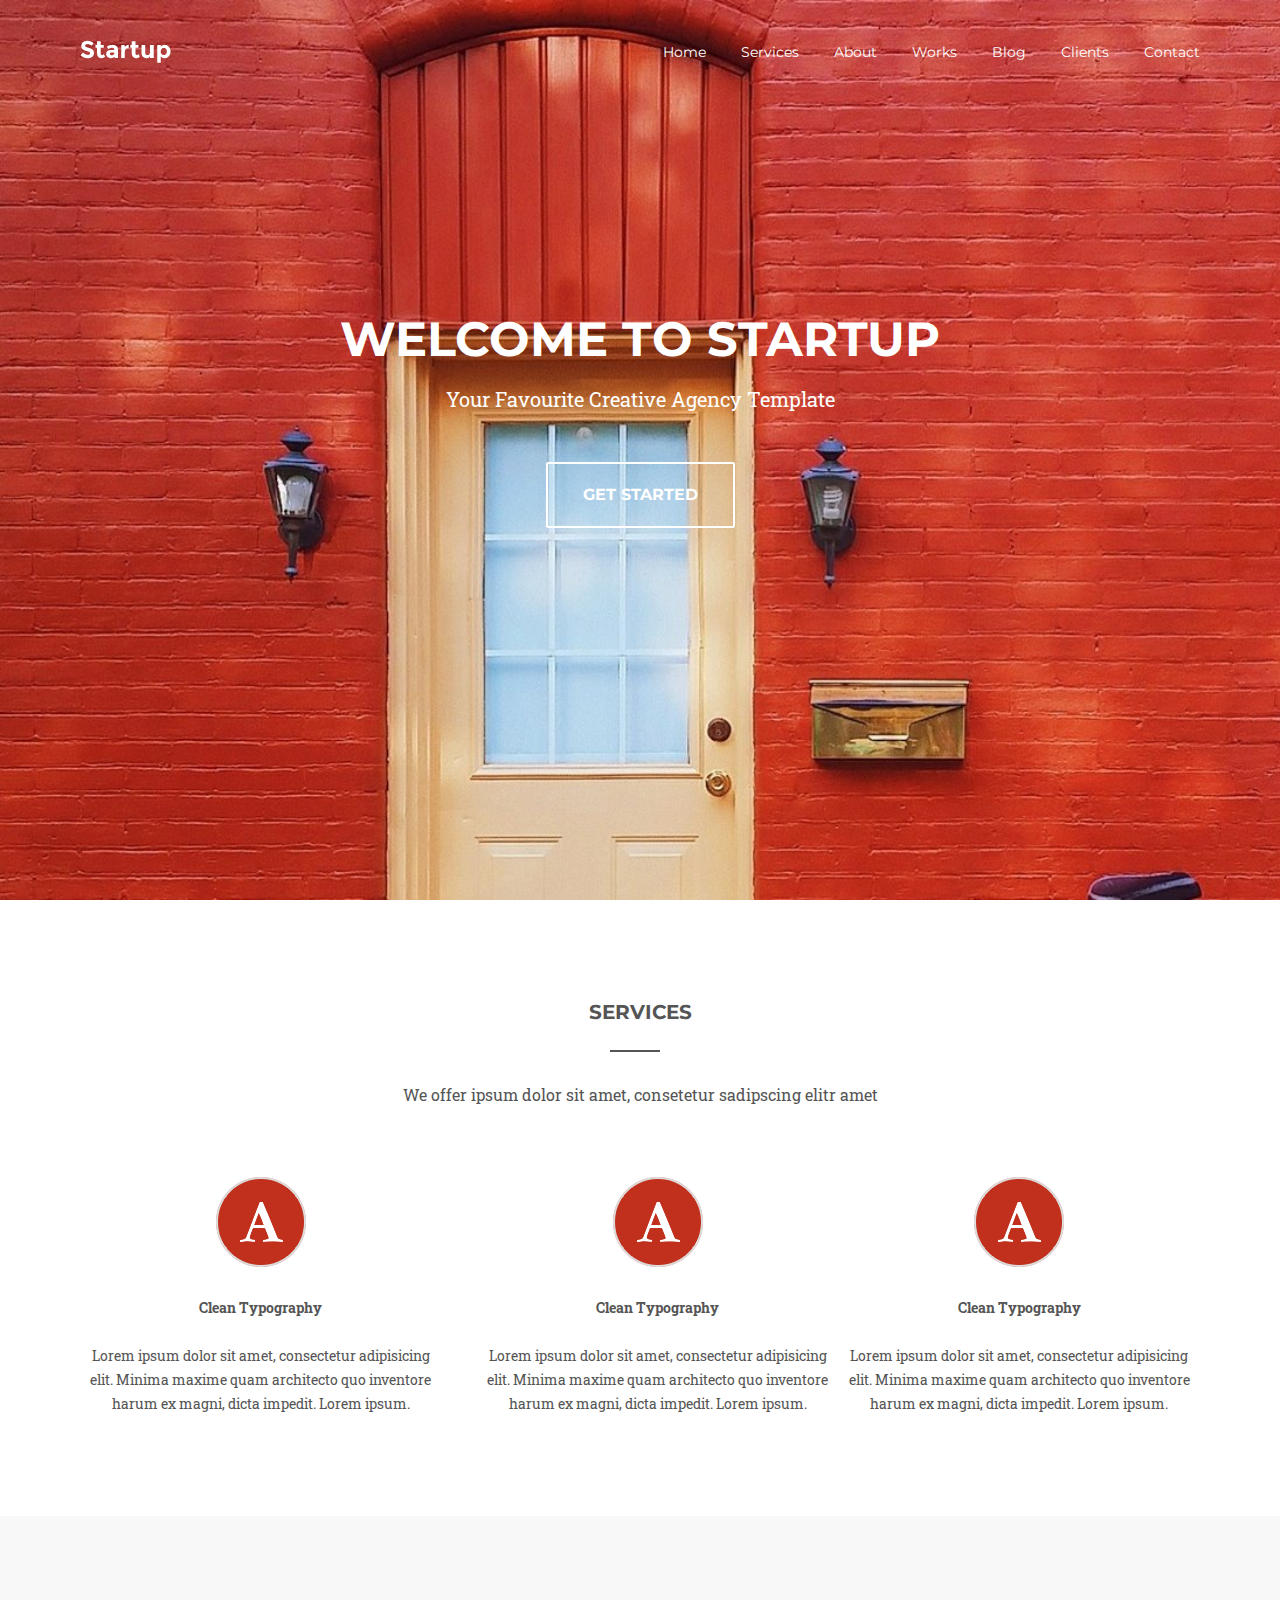
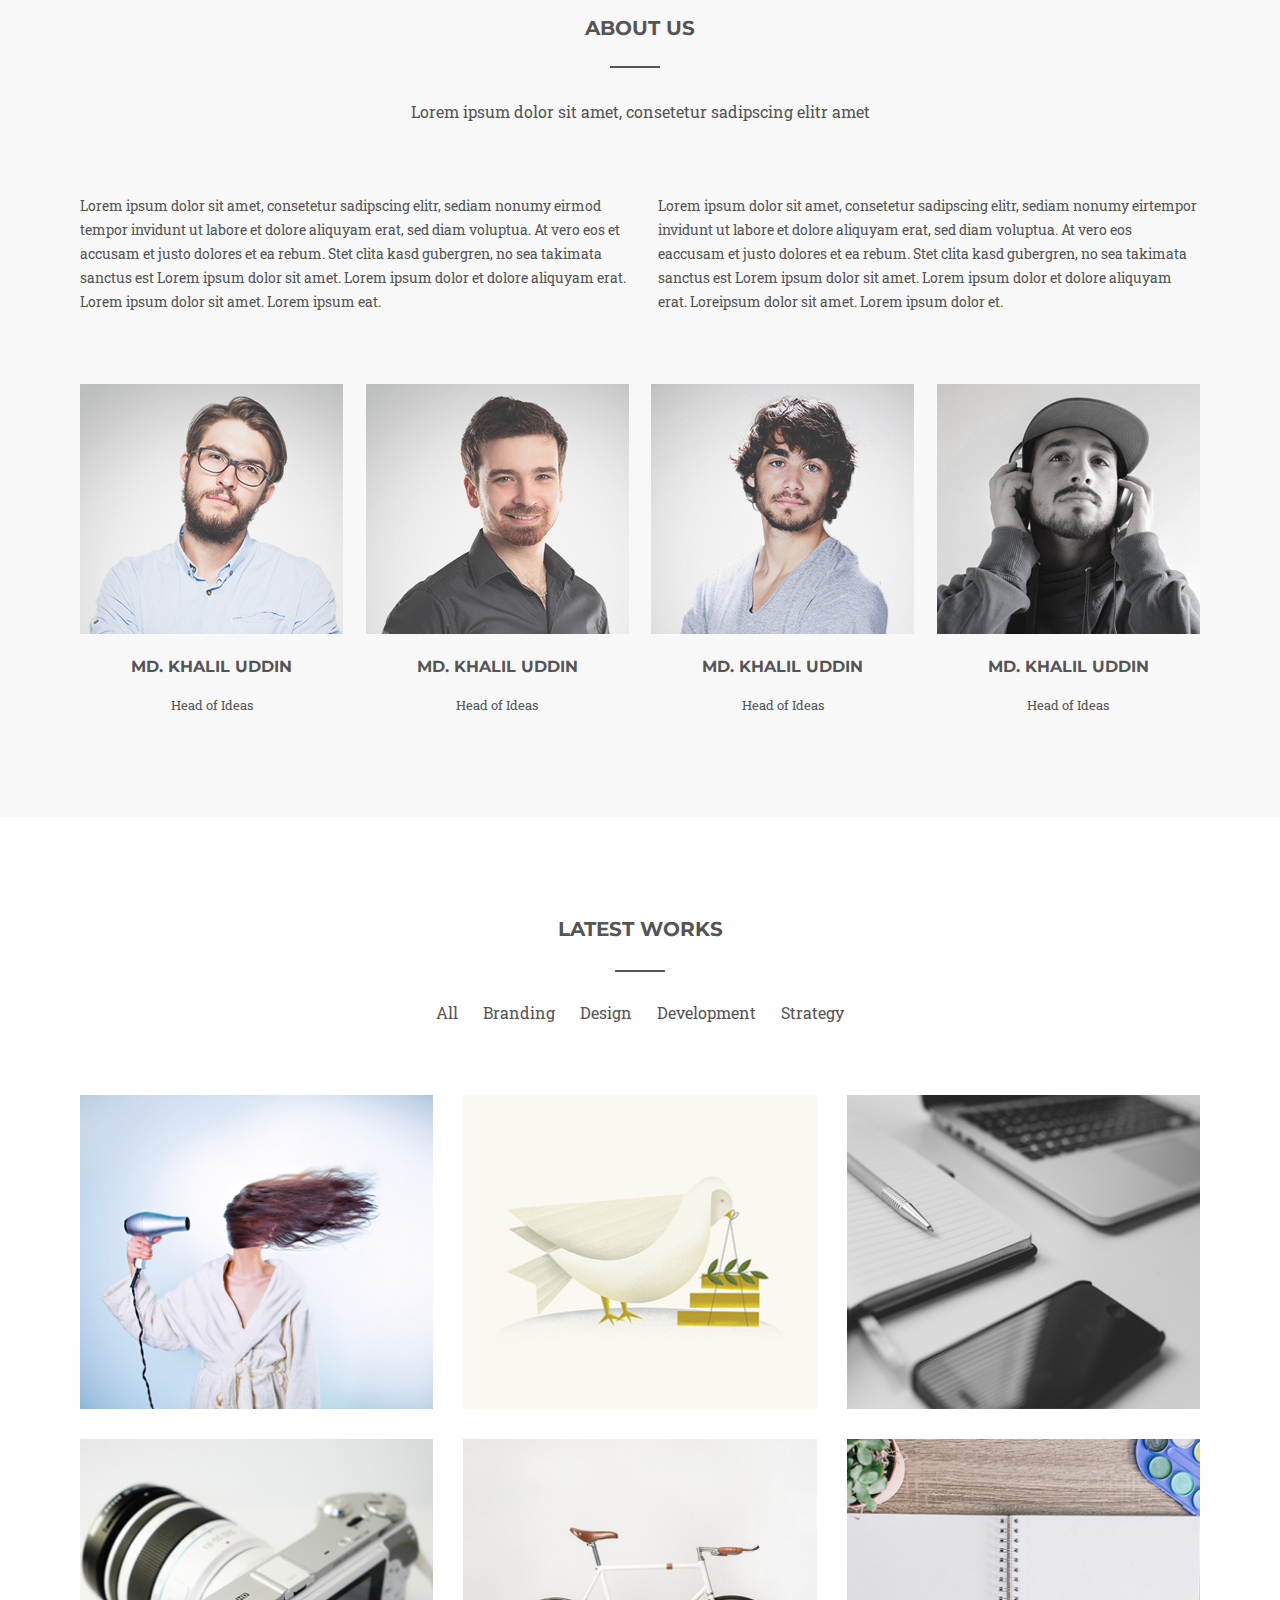
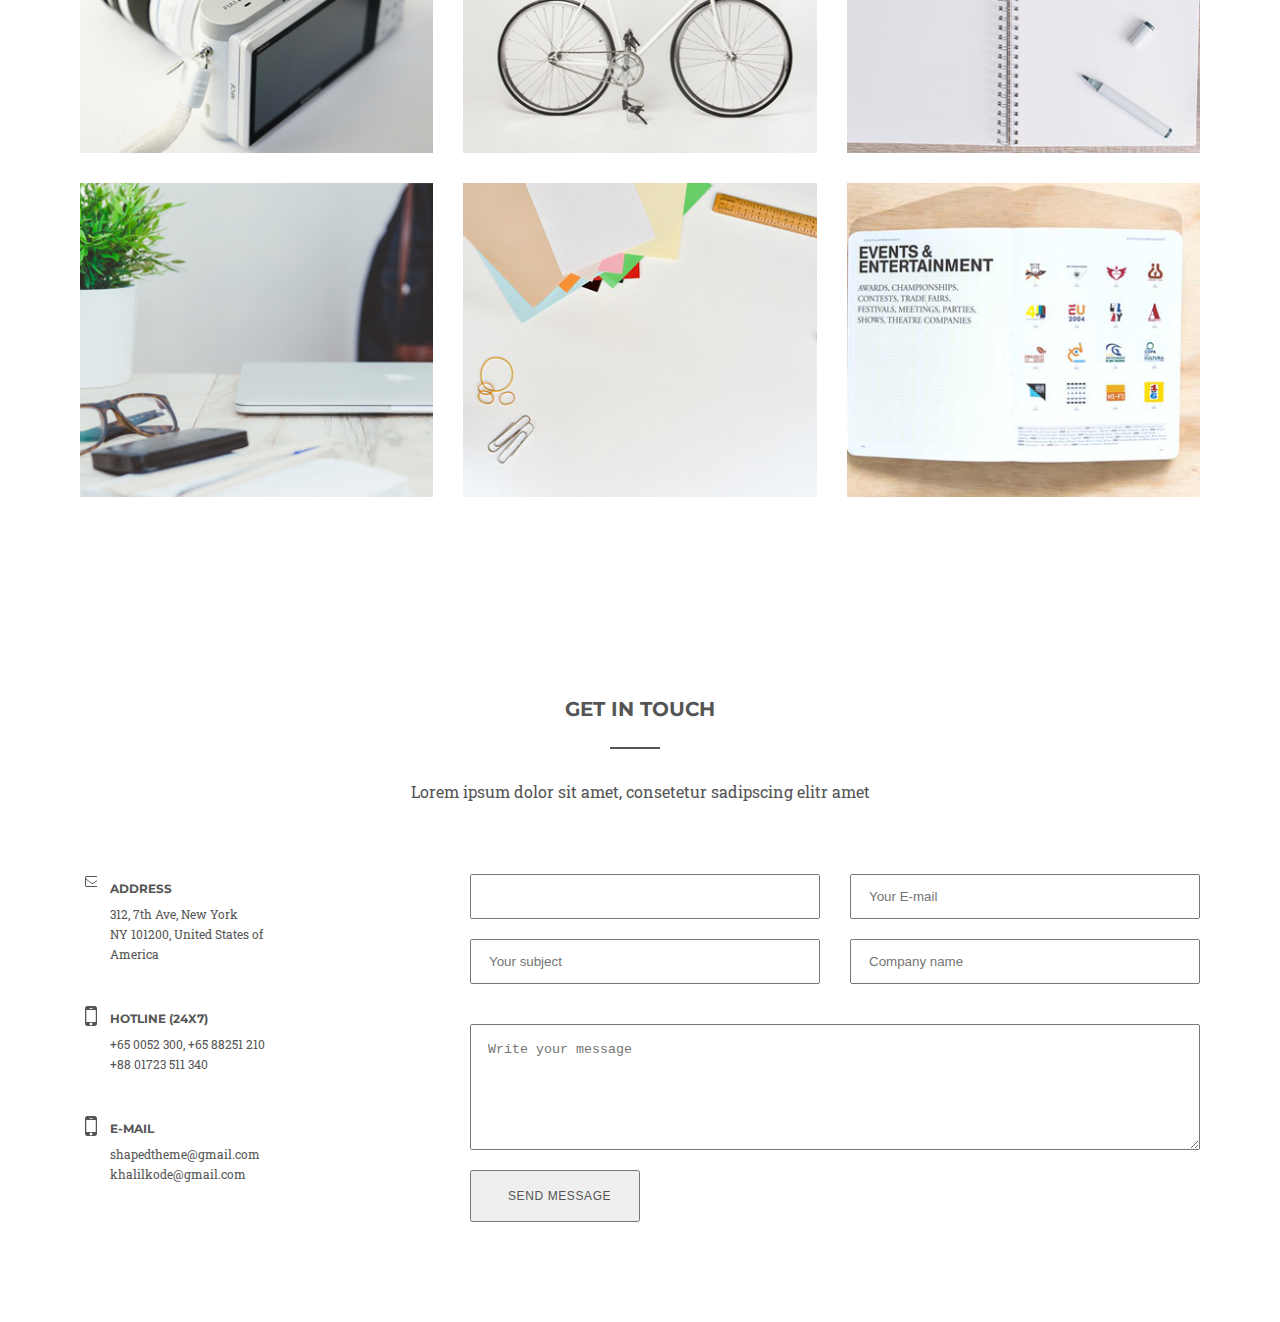
==== Lessons/Progect/index.html @ 2b3d3e4a "Less" ====
<!DOCTYPE html>
<html lang="en">

<head>
    <meta charset="UTF-8">
    <meta http-equiv="X-UA-Compatible" content="IE=edge">
    <meta name="viewport" content="width=device-width, initial-scale=1.0">
    <title>project</title>
    <link href="https://fonts.googleapis.com/css2?family=Roboto+Slab&display=swap" rel="stylesheet">
    <link href="https://fonts.googleapis.com/css2?family=Montserrat&display=swap" rel="stylesheet">
    <link rel="stylesheet" href="css/style.css">
</head>

<body>
    <header>
        <div class="container">
            <div class="header__inner">
                <div class="header__top">
                    <a class="logo" href="#">
                        <img class="logo__img" src="img/logo.png" alt="logo">
                    </a>
                    <nav class="menu">
                        <ul class="menu__list">
                            <li class="menu__list-item">
                                <a class="menu__list-link" href="#">Home</a>
                            </li>
                            <li class="menu__list-item">
                                <a class="menu__list-link" href="#">Services</a>
                            </li>
                            <li class="menu__list-item">
                                <a class="menu__list-link" href="#">About</a>
                            </li>
                            <li class="menu__list-item">
                                <a class="menu__list-link" href="#">Works</a>
                            </li>
                            <li class="menu__list-item">
                                <a class="menu__list-link" href="#">Blog</a>
                            </li>
                            <li class="menu__list-item">
                                <a class="menu__list-link" href="#">Clients</a>
                            </li>
                            <li class="menu__list-item">
                                <a class="menu__list-link" href="#">Contact</a>
                            </li>
                        </ul>
                    </nav>
                </div>
                <h1 class="header__title">Welcome to STARTUP</h1>
                <p class="header__text">Your Favourite Creative Agency Template</p>
                <a class="header__btn" href="#">Get Started</a>
            </div>
        </div>
    </header>

    <!-- section services -->
    <section class="services">
        <div class="container">
            <h2 class="services__title">Services</h2>
            <p class="services__text">We offer ipsum dolor sit amet, consetetur sadipscing elitr amet</p>
            <div class="services__items">
                <div class="services__item">
                    <img class="services__item-img" src="img/icon1.png" alt="icon1">
                    <h4 class="services__item-subtitle">Clean Typography</h4>
                    <p class="services__item-text">
                        Lorem ipsum dolor sit amet, consectetur adipisicing elit. Minima
                        maxime quam architecto quo inventore harum ex magni, dicta impedit. Lorem ipsum.
                    </p>
                </div>
                <div class="services__items">
                    <div class="services__item">
                        <img class="services__item-img" src="img/icon1.png" alt="icon1">
                        <h4 class="services__item-subtitle">Clean Typography</h4>
                        <p class="services__item-text">
                            Lorem ipsum dolor sit amet, consectetur adipisicing elit. Minima
                            maxime quam architecto quo inventore harum ex magni, dicta impedit. Lorem ipsum.
                        </p>
                    </div>
                </div>
                <div class="services__items">
                    <div class="services__item">
                        <img class="services__item-img" src="img/icon1.png" alt="icon1">
                        <h4 class="services__item-subtitle">Clean Typography</h4>
                        <p class="services__item-text">
                            Lorem ipsum dolor sit amet, consectetur adipisicing elit. Minima
                            maxime quam architecto quo inventore harum ex magni, dicta impedit. Lorem ipsum.
                        </p>
                    </div>
                </div>
            </div>
        </div>
    </section>

    <section class="about">
        <div class="container">
            <h2 class="about__title">About us</h2>
            <p class="about__text">Lorem ipsum dolor sit amet, consetetur sadipscing elitr amet</p>
            <div class="about-description">
                <p class="about-description__text">
                    Lorem ipsum dolor sit amet, consetetur sadipscing elitr, sediam nonumy eirmod tempor invidunt ut
                    labore et dolore aliquyam erat, sed diam voluptua. At vero eos et accusam et justo dolores et ea
                    rebum. Stet clita kasd gubergren, no sea takimata sanctus est Lorem ipsum dolor sit amet. Lorem
                    ipsum dolor et dolore aliquyam erat. Lorem ipsum dolor sit amet. Lorem ipsum eat.
                </p>
                <p class="about-description__text">
                    Lorem ipsum dolor sit amet, consetetur sadipscing elitr, sediam nonumy eirtempor invidunt ut labore
                    et dolore aliquyam erat, sed diam voluptua. At vero eos eaccusam et justo dolores et ea rebum. Stet
                    clita kasd gubergren, no sea takimata sanctus est Lorem ipsum dolor sit amet. Lorem ipsum dolor et
                    dolore aliquyam erat. Loreipsum dolor sit amet. Lorem ipsum dolor et.
                </p>
            </div>
            <div class="about-team__members">
                <div class="team-member">
                    <img src="img/md.khalil-uddin.jpg" alt="khalil-uddin">
                    <div class="member-social">
                        <a href="https://www.facebook.com/"><img src="img/facebook.svg" alt="facebook"></a>
                        <a href="https://twitter.com/?lang=ru"><img src="img/twitter.svg" alt="twitter"></a>
                        <a href="https://www.google.com/"><img src="img/google-plus.svg" alt="google-plus"></a>
                        <a href="https://www.linkedin.com/feed"><img src="img/linkedin.svg" alt="linkedin"></a>
                    </div>
                    <h3 class="member__title">Md. Khalil Uddin</h3>
                    <p class="member__text">Head of Ideas</p>
                </div>
                <div class="team-member">
                    <img src="img/rubel-miah.jpg" alt="rubel-miah">
                    <div class="member-social">
                        <a href="https://www.facebook.com/"><img src="img/facebook.svg" alt="facebook"></a>
                        <a href="https://twitter.com/?lang=ru"><img src="img/twitter.svg" alt="twitter"></a>
                        <a href="https://www.google.com/"><img src="img/google-plus.svg" alt="google-plus"></a>
                        <a href="https://www.linkedin.com/feed"><img src="img/linkedin.svg" alt="linkedin"></a>
                    </div>
                    <h3 class="member__title">Md. Khalil Uddin</h3>
                    <p class="member__text">Head of Ideas</p>
                </div>
                <div class="team-member">
                    <img src="img/shamim-mia.jpg" alt="shamim-mia">
                    <div class="member-social">
                        <a href="https://www.facebook.com/"><img src="img/facebook.svg" alt="facebook"></a>
                        <a href="https://twitter.com/?lang=ru"><img src="img/twitter.svg" alt="twitter"></a>
                        <a href="https://www.google.com/"><img src="img/google-plus.svg" alt="google-plus"></a>
                        <a href="https://www.linkedin.com/feed"><img src="img/linkedin.svg" alt="linkedin"></a>
                    </div>
                    <h3 class="member__title">Md. Khalil Uddin</h3>
                    <p class="member__text">Head of Ideas</p>
                </div>
                <div class="team-member">
                    <img src="img/john-doe.jpg" alt="john-doe">
                    <div class="member-social">
                        <a href="https://www.facebook.com/"><img src="img/facebook.svg" alt="facebook"></a>
                        <a href="https://twitter.com/?lang=ru"><img src="img/twitter.svg" alt="twitter"></a>
                        <a href="https://www.google.com/"><img src="img/google-plus.svg" alt="google-plus"></a>
                        <a href="https://www.linkedin.com/feed"><img src="img/linkedin.svg" alt="linkedin"></a>
                    </div>
                    <h3 class="member__title">Md. Khalil Uddin</h3>
                    <p class="member__text">Head of Ideas</p>
                </div>
            </div>
        </div>
    </section>

    <section class="latest-works">
        <div class="container">
            <h2 class="latest-works__title"> Latest works</h2>
            <ul class="latest-works__list">
                <li class="latest-works__list-item">
                    <a class="latest-works__list-link" href="#">All</a>
                </li>
                <li class="latest-works__list-item">
                    <a class="latest-works__list-link" href="#">Branding</a>
                </li>
                <li class="latest-works__list-item">
                    <a class="latest-works__list-link" href="#">Design</a>
                </li>
                <li class="latest-works__list-item">
                    <a class="latest-works__list-link" href="#">Development</a>
                </li>
                <li class="latest-works__list-item">
                    <a class="latest-works__list-link" href="#">Strategy</a>
                </li>
            </ul>
            <div class="latest-works__inner">
                <div class="works">
                    <img class="works__img" src="img/rectangle_1.png" alt="rectangle_1">
                    <div class="works__back">
                        <h2 class="works__back-title">Hair dresser</h2>
                        <p class="works__back-text">Branding</p>
                        <a class="works__back-link" href="#">VIEW
                            <img src="img/icon-right.png" alt="icon-right">
                        </a>
                    </div>
                </div>
                <div class="works">
                    <img class="works__img" src="img/rectangle_2.png" alt="ectangle_2">
                    <div class="works__back">
                        <h2 class="works__back-title">Bird</h2>
                        <p class="works__back-text">Branding</p>
                        <a class="works__back-link" href="#">VIEW
                            <img src="img/icon-right.png" alt="icon-right">
                        </a>
                    </div>
                </div>
                <div class="works">
                    <img class="works__img" src="img/rectangle_3.png" alt="work">
                    <div class="works__back">
                        <h2 class="works__back-title">Work</h2>
                        <p class="works__back-text">Branding</p>
                        <a class="works__back-link" href="#">VIEW
                            <img src="img/icon-right.png" alt="icon-right">
                        </a>
                    </div>
                </div>
                <div class="works">
                    <img class="works__img" src="img/rectangle_4.png" alt="rectangle_4">
                    <div class="works__back">
                        <h2 class="works__back-title">Photo</h2>
                        <p class="works__back-text">Branding</p>
                        <a class="works__back-link" href="#">VIEW
                            <img src="img/icon-right.png" alt="icon-right">
                        </a>
                    </div>
                </div>
                <div class="works">
                    <img class="works__img" src="img/rectangle_5.png" alt="rectangle_5">
                    <div class="works__back">
                        <h2 class="works__back-title">Bycicle</h2>
                        <p class="works__back-text">Branding</p>
                        <a class="works__back-link" href="#">VIEW
                            <img src="img/icon-right.png" alt="icon-right">
                        </a>
                    </div>
                </div>
                <div class="works">
                    <img class="works__img" src="img/rectangle_6.png" alt="rectangle_6">
                    <div class="works__back">
                        <h2 class="works__back-title">Note</h2>
                        <p class="works__back-text">Branding</p>
                        <a class="works__back-link" href="#">VIEW
                            <img src="img/icon-right.png" alt="icon-right">
                        </a>
                    </div>
                </div>
                <div class="works">
                    <img class="works__img" src="img/rectangle_7.png" alt="rectangle_7">
                    <div class="works__back">
                        <h2 class="works__back-title">Glasses</h2>
                        <p class="works__back-text">Branding</p>
                        <a class="works__back-link" href="#">VIEW
                            <img src="img/icon-right.png" alt="icon-right">
                        </a>
                    </div>
                </div>
                <div class="works">
                    <img class="works__img" src="img/rectangle_8.png" alt="rectangle_8">
                    <div class="works__back">
                        <h2 class="works__back-title">Table</h2>
                        <p class="works__back-text">Branding</p>
                        <a class="works__back-link" href="#">VIEW
                            <img src="img/icon-right.png" alt="icon-right">
                        </a>
                    </div>
                </div>
                <div class="works">
                    <img class="works__img" src="img/rectangle_9.png" alt="rectangle_9">
                    <div class="works__back">
                        <h2 class="works__back-title">Book</h2>
                        <p class="works__back-text">Branding</p>
                        <a class="works__back-link" href="#">VIEW
                            <img src="img/icon-right.png" alt="icon-right">
                        </a>
                    </div>
                </div>
            </div>
        </div>
    </section>

    <section class="contact">
        <div class="container">
            <h2 class="contact__title">Get in touch</h2>
            <p class="contact__text">Lorem ipsum dolor sit amet, consetetur sadipscing elitr amet</p>
            <div class="contact__boxs">
                <div class="contact__box">
                    <div class="contact__info">
                        <h5 class="contact__info-title">Address</h5>
                        <p class="contact__info-text">312, 7th Ave, New York
                        </p>
                        <p class="contact__info-text">
                            NY 101200, United States of America
                        </p>
                    </div>
                    <div class="contact__order">
                        <h5 class="contact__order-title">Hotline (24x7)</h5>
                        <a class="contact__info-phone" href="tel:+65 0052 300, +65 88251 210">
                            +65 0052 300, +65 88251 210
                        </a>
                        <a class="contact__info-phone" href="+88 01723 511 340">
                            +88 01723 511 340
                        </a>
                    </div>
                    <div class="contact__email">
                        <h5 class="contact__email-title">E-mail</h5>
                        <a class="contact__email-mail" href="mailto:shapedtheme@gmail.com">
                            shapedtheme@gmail.com
                        </a>
                        <a class="contact__email-mail" href="mailto:khalilkode@gmail.com">
                            khalilkode@gmail.com
                        </a>
                    </div>
                </div>
                <div class="contact__form-wrap">
                    <form class="contact__form" method="POST">
                        <label for="test"></label>
                        <input id="test" class="contact__input" type="text" />
                        <input class="contact__input-email" type="email" placeholder="Your E-mail" />
                        <input class="contact__input-subject" type="text" placeholder="Your subject" />
                        <input class="contact__input-name" type="text" placeholder="Company name" />
                        <textarea class="contact__input-area" placeholder="Write your message"></textarea>
                        <input class="contact__submit" type="submit" value="Send message" />
                    </form>
                </div>

            </div>
        </div>
    </section>

</body>

</html>
---- Lessons/Progect/css/style.css ----
/* Указываем box sizing */
*,
*::before,
*::after {
  box-sizing: border-box;
}

/* Убираем внутренние отступы */
ul[class],
ol[class] {
  padding: 0;
}

/* Убираем внешние отступы */
body,
h1,
h2,
h3,
h4,
h5,
h6,
p,
ul[class],
ol[class],
li,
figure,
figcaption,
blockquote,
dl,
dd {
  margin: 0;
}

/* Удаляем стандартную стилизацию для всех ul и il, у которых есть атрибут class*/
ul[class],
ol[class] {
  list-style: none;
}

/* убрали нижнее подчеркивание */
a {
  text-decoration: none;
}

/* Элементы a, у которых нет класса, сбрасываем до дефолтных стилей */
a:not([class]) {
  text-decoration-skip-ink: auto;
}

/* Упрощаем работу с изображениями */
img {
  max-width: 100%;
  display: block;
}

body {
  font-family: "Roboto Slab", sans-serif;
  font-size: 14px;
  font-weight: 400;
}

.container {
  max-width: 1140px;
  margin: 0 auto;
  padding: 0 10px;
}


/* block header */
header {
  background-image: url(../img/header_bg.jpg);
  background-repeat: no-repeat;
  background-size: cover;
}

.header__inner {
  display: flex;
  flex-direction: column;
  padding-top: 40px;
  min-height: 100vh;
}

.header__top {
  display: flex;
  justify-content: space-between;
  align-items: center;
}

.menu__list {
  font-family: "Montserrat", sans-serif;
  display: flex;
}

.menu__list-item {
  margin-right: 35px;
}

.menu__list-item:last-child {
  margin-right: 0;
}

.menu__list-link {
  color: #ffffff;
}

.header__title {
  font-family: "Montserrat", sans-serif;
  font-size: 48px;
  line-height: 24px;
  text-transform: uppercase;
  color: #ffffff;
  margin-top: 264px;
  margin-bottom: 35px;
  text-align: center;
}

.header__text {
  font-size: 20px;
  text-align: center;
  color: #ffffff;
  margin-bottom: 50px;
}

.header__btn {
  font-family: "Montserrat", sans-serif;
  font-weight: bold;
  border: 2px solid #ffffff;
  border-radius: 2px;
  padding: 19px 35px;
  margin: 0 auto;
  font-size: 16px;
  line-height: 24px;
  text-transform: uppercase;
  color: #ffffff;
}

/* section services */
.services {
  padding: 100px 0;
}

.services__title {
  position: relative;
  font-family: "Montserrat", sans-serif;
  font-size: 20px;
  line-height: 24px;
  text-transform: uppercase;
  color: #555555;
  margin-bottom: 59px;
  text-align: center;
}

.services__title::after {
  position: absolute;
  content: "";
  left: 530px;
  top: 50px;
  width: 50px;
  height: 2px;
  background-color: #555555;
}

.services__text {
  font-size: 16px;
  line-height: 24px;
  color: #555555;
  text-align: center;
  margin-bottom: 70px;
}

.services__items {
  display: flex;
}

.services__item {
  display: flex;
  margin-right: 35px;
  flex-direction: column;
  align-items: center;
  text-align: center;
}

.services__item:last-child {
  margin-right: 0;
}

.services__item-subtitle {
  line-height: 24px;
  color: #555555;
  margin: 29px 0 24px;
}

.services__item-text {
  line-height: 24px;
  color: #555555;
}

.about {
  padding: 100px 0;
  background-color: #f8f8f8;
}

.about__title {
  position: relative;
  font-family: "Montserrat", sans-serif;
  font-size: 20px;
  line-height: 24px;
  text-transform: uppercase;
  color: #555555;
  margin-bottom: 60px;
  text-align: center;
}

.about__title::after {
  position: absolute;
  content: "";
  left: 530px;
  top: 50px;
  width: 50px;
  height: 2px;
  background-color: #555555;
}

.about__text {
  font-size: 16px;
  line-height: 24px;
  color: #555555;
  text-align: center;
  margin-bottom: 70px;
}

.about-description {
  display: flex;
  margin-bottom: 70px;
}

.about-description__text {
  line-height: 24px;
  color: #555555;
  align-items: center;
  margin-right: 30px;
}

.about-description__text:last-child {
  margin-right: 0;
}

.about-team__members {
  display: flex;
  justify-content: space-between;
}

.team-member {
  position: relative;
  cursor: pointer;
}

.team-member:hover .member-social a img {
  filter: none;
}

.team-member:hover img {
  filter: brightness(70%);
}

.team-member:hover .member-social {
  bottom: 90px;
  opacity: 1;
}

.member-social {
  position: absolute;
  width: 100%;
  left: 0;
  bottom: 20px;
  opacity: 0;
  transition: 0.6s;
  text-align: center;
}

.member-social a {
  display: inline-block;
  width: 28px;
  height: 28px;
  line-height: 32px;
}

.member-social a:hover {
  background-color: #c0301c;
}

.member__title {
  font-family: "Montserrat", sans-serif;
  line-height: 24px;
  text-transform: uppercase;
  color: #555555;
  text-align: center;
  margin-top: 20px;
  margin-bottom: 15px;
  font-weight: bold;
}

.member__text {
  font-size: 13px;
  line-height: 24px;
  color: #555555;
  text-align: center;
}

.latest-works {
  padding: 100px 0;
  background-color: #ffffff;
}

.latest-works__title {
  font-family: "Montserrat", sans-serif;
  font-size: 20px;
  line-height: 24px;
  text-transform: uppercase;
  color: #555555;
  text-align: center;
}

.latest-works__title::after {
  content: "";
  display: block;
  width: 50px;
  border-bottom: 2px solid;
  margin: 29px auto;
}

.latest-works__list {
  display: flex;
  justify-content: center;
  font-family: "Roboto Slab", sans-serif;
}

.latest-works__list-item {
  margin-left: 25px;
}

.latest-works__list-item:first-child {
  margin-left: 0;
}

.latest-works__list-link {
  font-size: 16px;
  line-height: 24px;
  font-weight: 400;
  color: #555555;
}

.latest-works__list-link:hover {
  color: #c0301c;
}

.latest-works__inner {
  margin-top: 70px;
  display: grid;
  grid-template-columns: repeat(3, 1fr);
  grid-template-rows: repeat(3, 1fr);
  grid-gap: 30px;
  justify-content: space-between;
}

.works {
  position: relative;
  cursor: pointer;
}

.works__back {
  display: inline-block;
  position: absolute;
  background: rgba(227, 77, 77, 0.7);
  color: #f72424;
  transition: .5s ease;
  opacity: 0;
  color: white;
  text-align: center;
  top: 50%;
  left: 50%;
  transform: translate(-50%, -50%);
  margin: 0;
  padding: 0;
  width: 100%;
  height: 320px;
}

.works:hover .works__back {
  opacity: 1;
}

.works__back-title {
  font-family: "Montserrat", sans-serif;
  margin-top: 106px;
  font-size: 18px;
}

.works__back-text {
  font-family: "Roboto Slab", sans-serif;
  margin-top: 18px;
  font-size: 12px;
}

.works__back-link {
  display: inline-block;
  font-family: "Roboto Slab", sans-serif;
  margin-top: 26px;
  font-size: 14px;
  border-radius: 2px;
  padding: 13px 20px;
  margin-top: 26px;
  background-color: #fff;
  color: #c0301c;
  font-weight: bold;
}

.works__back-link img {
  display: inline;
}

.contact {
  padding: 100px 0;
}

.contact__title {
  position: relative;
  font-family: "Montserrat", sans-serif;
  font-size: 20px;
  line-height: 24px;
  text-transform: uppercase;
  color: #555555;
  margin-bottom: 59px;
  text-align: center;
}

.contact__title::after {
  position: absolute;
  content: "";
  left: 530px;
  top: 50px;
  width: 50px;
  height: 2px;
  background-color: #555555;
}

.contact__text {
  font-size: 16px;
  line-height: 24px;
  color: #555555;
  text-align: center;
  margin-bottom: 70px;
}

.contact__boxs {
  display: flex;
  padding-left: 30px;
}

.contact__info {
  position: relative;
  margin-bottom: 40px;
}

.contact__info::before {
  position: absolute;
  content: "";
  background: url(../img/mail-icon.png) no-repeat;
  width: 12px;
  height: 20px;
  left: -25px;
  top: 2px;
}


.contact__info-title {
  font-family: "Montserrat", sans-serif;
  line-height: 30px;
  text-transform: uppercase;
  color: #555555;
}

.contact__info-text {
  font-size: 12px;
  line-height: 20px;
  color: #555555;
}

.contact__order {
  position: relative;
  display: flex;
  flex-direction: column;
  margin-bottom: 40px;
}

.contact__order::before {
  position: absolute;
  content: "";
  background: url(../img/phone-icon.png) no-repeat;
  width: 12px;
  height: 20px;
  left: -25px;
  top: 2px;
}

.contact__order-title {
  font-family: "Montserrat", sans-serif;
  line-height: 30px;
  text-transform: uppercase;
  color: #555555;
}

.contact__info-phone {
  font-size: 12px;
  line-height: 20px;
  color: #555555;
}

.contact__email {
  position: relative;
}

.contact__email::before {
  position: absolute;
  content: "";
  background: url(../img/phone-icon.png) no-repeat;
  width: 12px;
  height: 20px;
  left: -25px;
  top: 2px;
}

.contact__email-title {
  font-family: "Montserrat", sans-serif;
  line-height: 30px;
  text-transform: uppercase;
  color: #555555;
}

.contact__email-mail {
  font-size: 12px;
  line-height: 20px;
  color: #555555;
}

.contact__form-wrap {
  margin-left: 163px;
}

.contact__form {
  max-width: 730px;
  display: flex;
  flex-wrap: wrap;
}

.contact__input {
  width: 350px;
  height: 45px;
  padding: 17px;
  margin-right: 30px;
  margin-bottom: 20px;
  color: #555555;
}

.contact__input:hover {
  border: 1px solid red;
}

.contact__input-email {
  width: 350px;
  height: 45px;
  padding: 17px;
  margin-bottom: 20px;
}

.contact__input-subject {
  width: 350px;
  height: 45px;
  padding: 17px;
  margin-right: 30px;
  margin-bottom: 20px;
}

.contact__input-name {
  width: 350px;
  height: 45px;
  padding: 17px;
  margin-bottom: 20px;
}

.contact__input-area {
  width: 730px;
  margin-top: 20px;
  padding: 17px 100px 77px 17px;
}

.contact__submit {
  margin-top: 20px;
  width: 170px;
  padding: 17px 36px;
  cursor: pointer;
  font-size: 12px;
  line-height: 20px;
  text-transform: uppercase;
  letter-spacing: 0.05em;
  color: #555555;
}

@media (max-width: 768px) {
  .services {
    padding: 50px 0;
  }

  .services__title {
    margin-bottom: 30px;
  }

  .services__title::after {
    display: none;
  }

  .services__text {
    margin-bottom: 30px;
  }

  .services__items {
    display: block;
  }

  .services__item {
    margin-right: 0;
    margin-bottom: 10px;
  }

  .services__item-subtitle {
    line-height: 24px;
    color: #555555;
    margin: 12px 0 7px;
  }

  .about {
    padding: 50px 0;
  }

  .about__title {
    margin-bottom: 30px;
  }

  .about__title::after {
    display: none;
  }

  .about__text {
    margin-bottom: 30px;
  }

  .about-description {
    display: block;
    margin-bottom: 30px;
  }

  .about-description__text {
    margin-right: 0;
    margin-bottom: 10px;
    text-align: center;
    line-height: 18px;
  }

  .about-team__members {
    flex-wrap: wrap;
    justify-content: space-around;
  }

  .team-member {
    margin-bottom: 20px;
  }

  .member__title {
    font-family: "Montserrat", sans-serif;
    line-height: 18px;
    text-transform: uppercase;
    color: #555555;
    text-align: center;
    margin-top: 9px;
    margin-bottom: 5px;
    font-weight: bold;
  }

  .team-member:hover .member-social {
    bottom: 60px;
    opacity: 1;
  }

  .latest-works__inner {
    grid-template-columns: repeat(2, 1fr);
    grid-gap: 20px;
  }
}

@media (max-width: 375px) {
  .about__title {
    font-size: 18px;
    margin-bottom: 20px;
    line-height: 18px;
  }

  .member__title {
    font-size: 14px;
  }
}
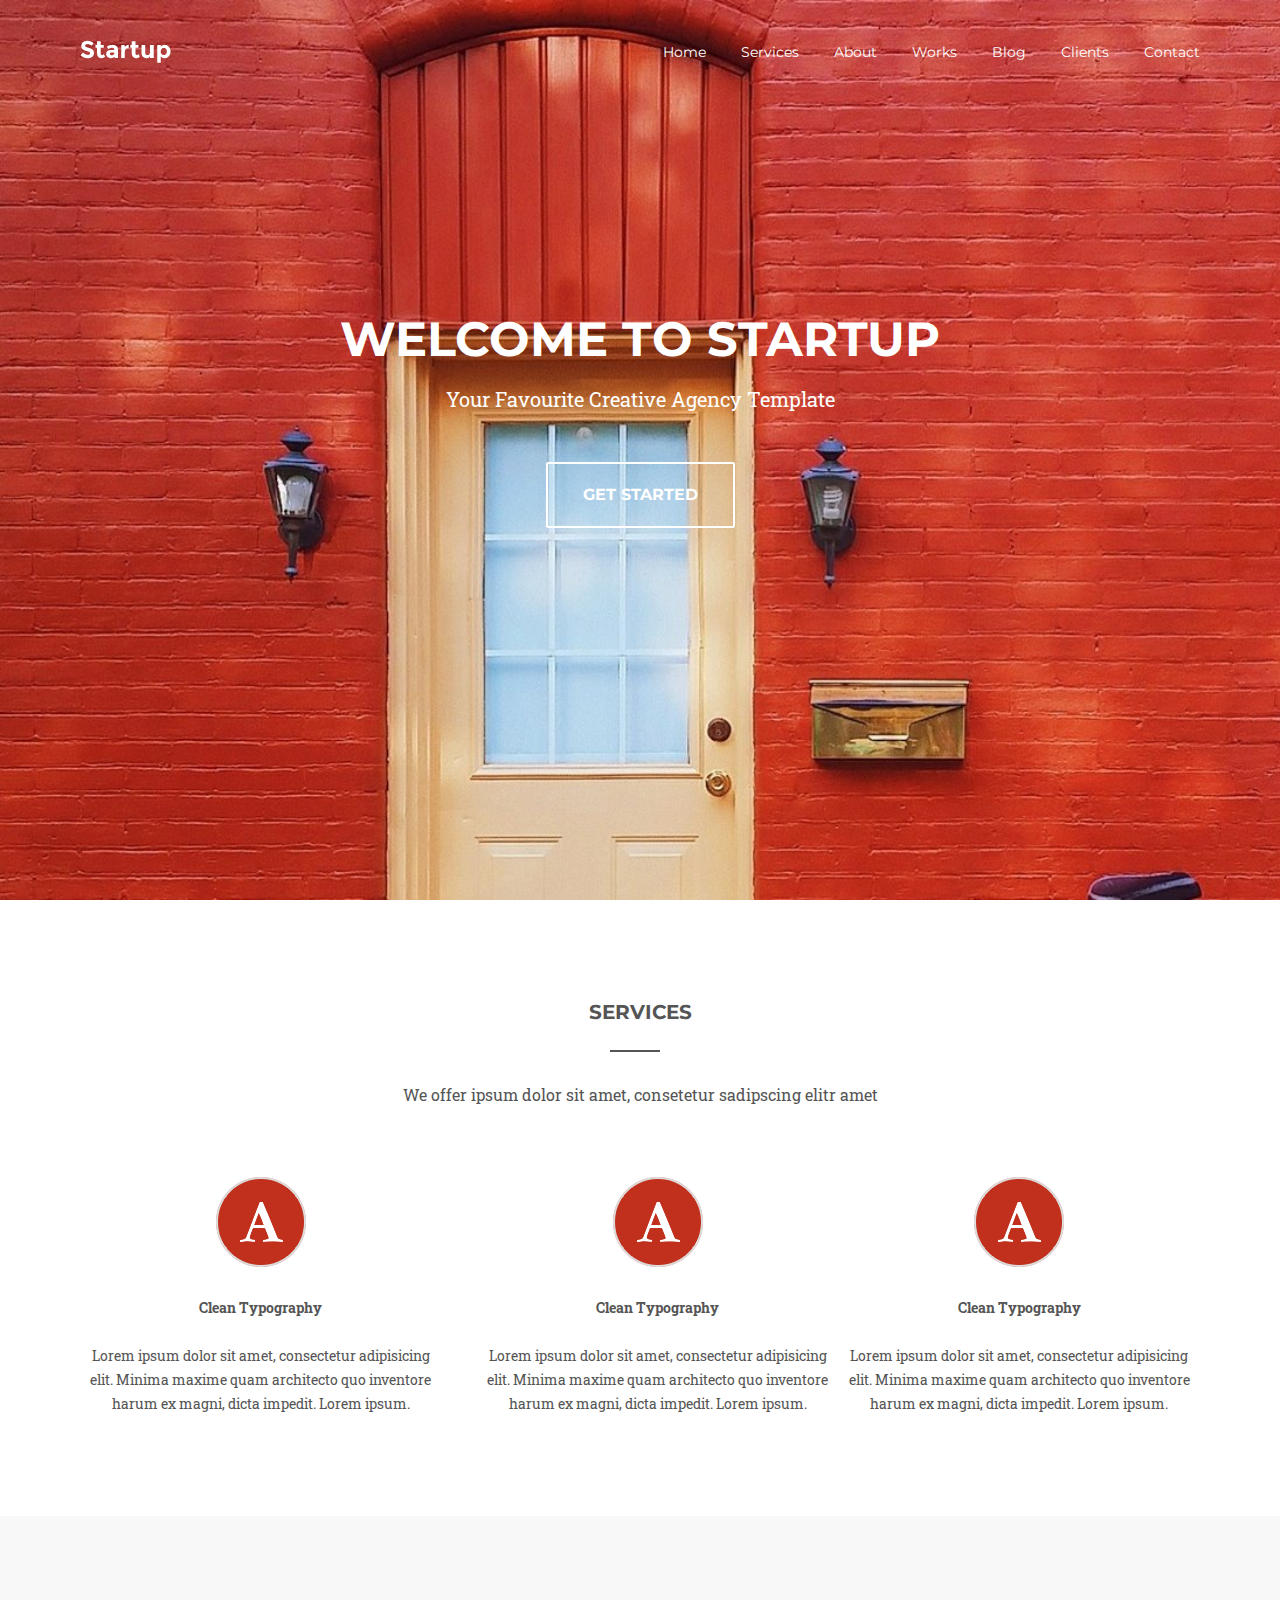
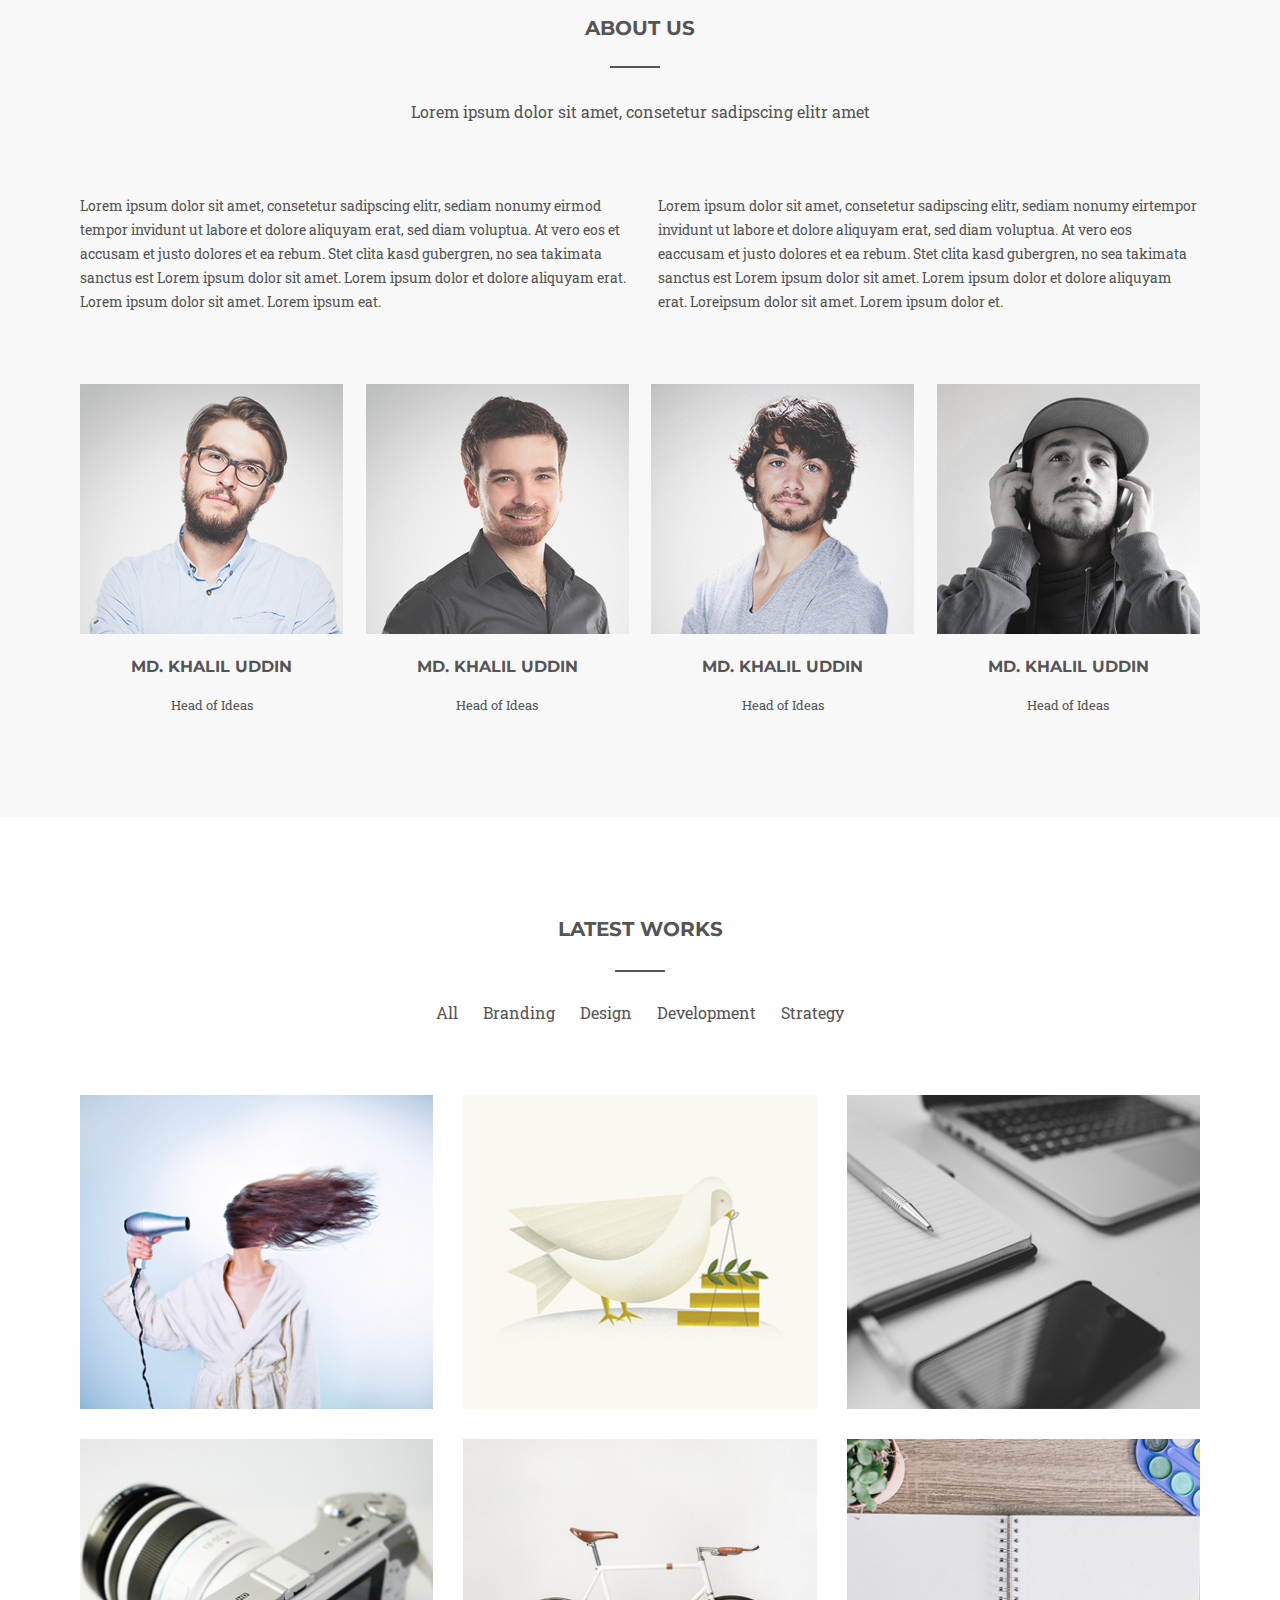
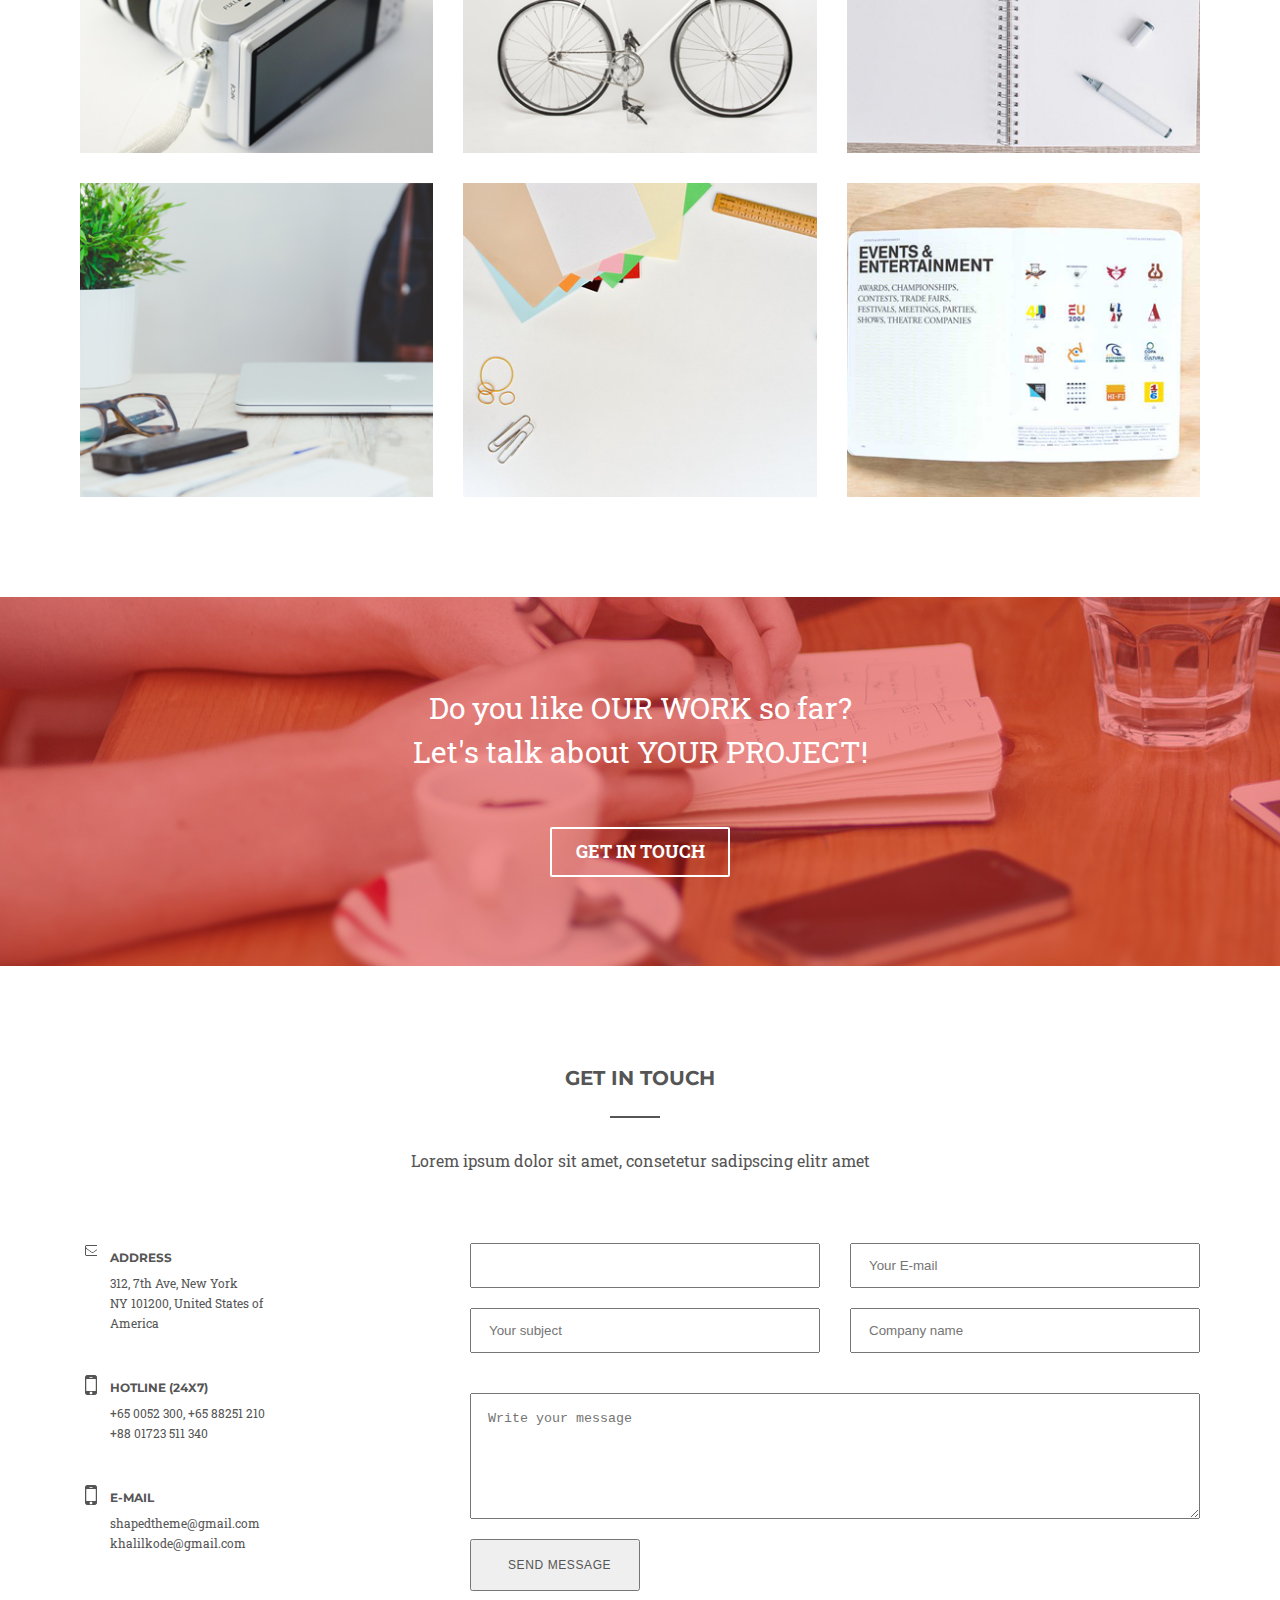
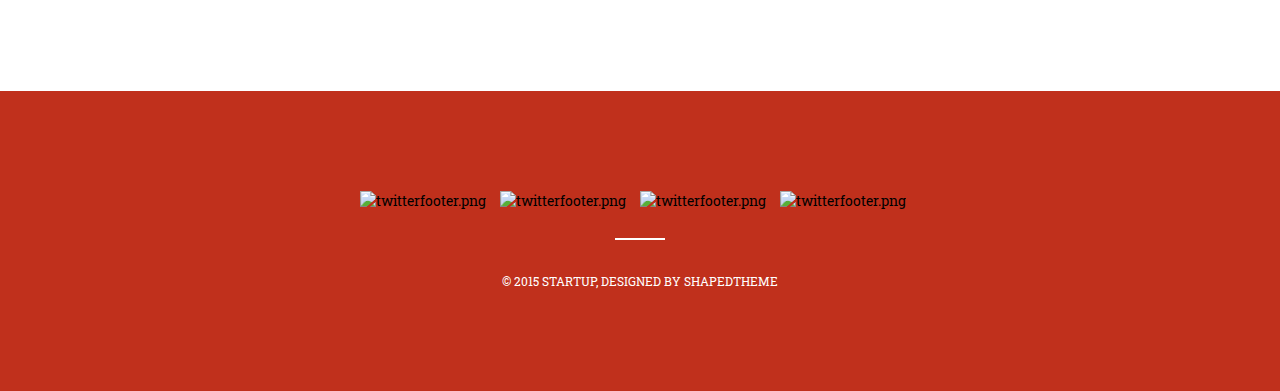
==== commit a473c63e: "14.04CW" ====
--- a/Lessons/Progect/index.html
+++ b/Lessons/Progect/index.html
@@ -272,6 +272,16 @@
         </div>
     </section>
 
+    <section class="parallax">
+        <div class="container">
+            <h2 class="parallax__title">
+                Do you like OUR WORK so far?<br>
+                Let's talk about YOUR PROJECT!
+            </h2>
+            <a class="parallax__btn" href="#">Get in Touch</a>
+        </div>
+    </section>
+
     <section class="contact">
         <div class="container">
             <h2 class="contact__title">Get in touch</h2>
@@ -317,9 +327,26 @@
                     </form>
                 </div>
 
-            </div>
-        </div>
-    </section>
+                
+
+            </div>
+        </div>
+    </section>
+
+    <footer class="footer">
+        <div class="container">
+            <div class="footer__wrap"> 
+                <img class="footer__image" src="/img/twitterfooter.png" alt="twitterfooter.png" >
+                <img class="footer__image" src="/img/twitterfooter.png" alt="twitterfooter.png">
+                <img class="footer__image" src="/img/twitterfooter.png" alt="twitterfooter.png">
+                <img class="footer__image" src="/img/twitterfooter.png" alt="twitterfooter.png">
+            </div>
+
+            <div class="footer__bottom">
+                <p class="footer__bottom-text">© 2015 Startup, Designed by ShapedTheme</p>
+            </div>
+        </div>
+    </footer>
 
 </body>
 
--- a/Lessons/Progect/css/style.css
+++ b/Lessons/Progect/css/style.css
@@ -419,6 +419,45 @@
   display: inline;
 }
 
+.parallax{
+  padding: 89px 0;
+  background-image: url(../img/parallax-bg.png);
+  background-color: #ffffff;
+  box-shadow: inset 0 0 0 100vw rgba(231,40,40,0.5);
+  background-repeat: no-repeat;
+}
+
+.parallax__title{
+  font-family: 'Roboto Slab';
+  font-size: 30px;
+  line-height: 44px;
+  font-weight: 400;
+  color: #ffffff;
+  text-align: center;
+  margin-bottom: 53px;
+}
+
+.parallax__btn{
+    font-weight: bold;
+    border: 2px solid #ffffff;
+    border-radius: 2px;
+    font-size: 18px;
+    line-height: 44px;
+    text-transform: uppercase;
+    color: #ffffff;
+    display: block;
+    margin: 0 auto;
+    text-align: center;
+    width: 180px;
+    height: 50px;
+}
+
+.parallax__btn:hover{
+    border: 2px solid red;
+    font-size: 24px;
+    width: 200px;
+}
+
 .contact {
   padding: 100px 0;
 }
@@ -605,6 +644,53 @@
   letter-spacing: 0.05em;
   color: #555555;
 }
+
+.footer{
+  padding: 100px 0;
+  background-color: #c0301c;
+}
+
+.footer__wrap{
+  display:flex;
+  justify-content: center;
+}
+
+.footer__ellipse{
+  width: 35px;
+  height: 35px;
+  border: 2px solid #ffffff;
+}
+
+.footer__image{
+  margin-right: 14px;
+}
+
+.footer__bottom{
+
+}
+
+.footer__bottom-text{
+  position: relative;
+  font-family: 'Roboto Slab';
+  font-size: 12px;
+  line-height: 20px;
+  font-weight: 400;
+  text-transform: uppercase;
+  color: #ffffff;
+  text-align: center;
+  margin-top: 61px;
+}
+
+.footer__bottom-text::before{
+  position: absolute;
+  content: "";
+  left: 535px;
+  top: -33px;
+  width: 50px;
+  height: 2px;
+  background-color: white;
+}
+
 
 @media (max-width: 768px) {
   .services {
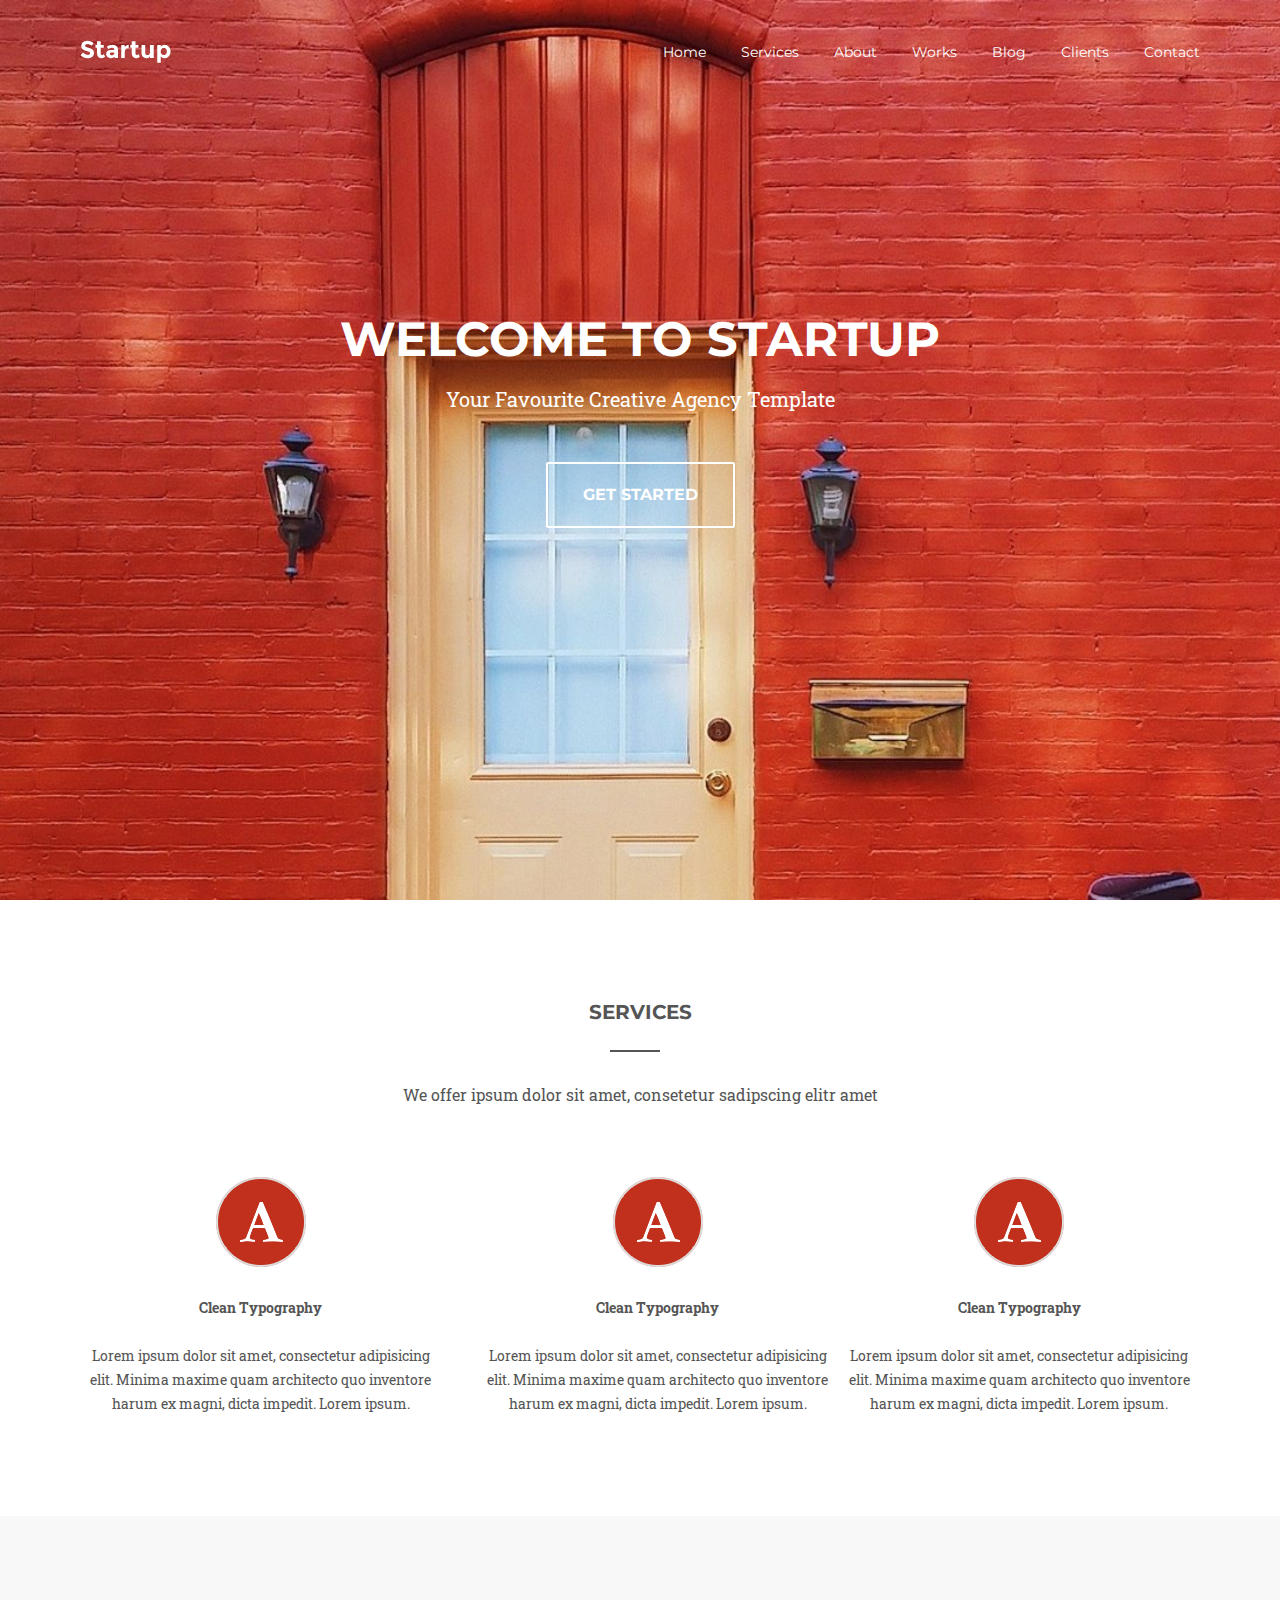
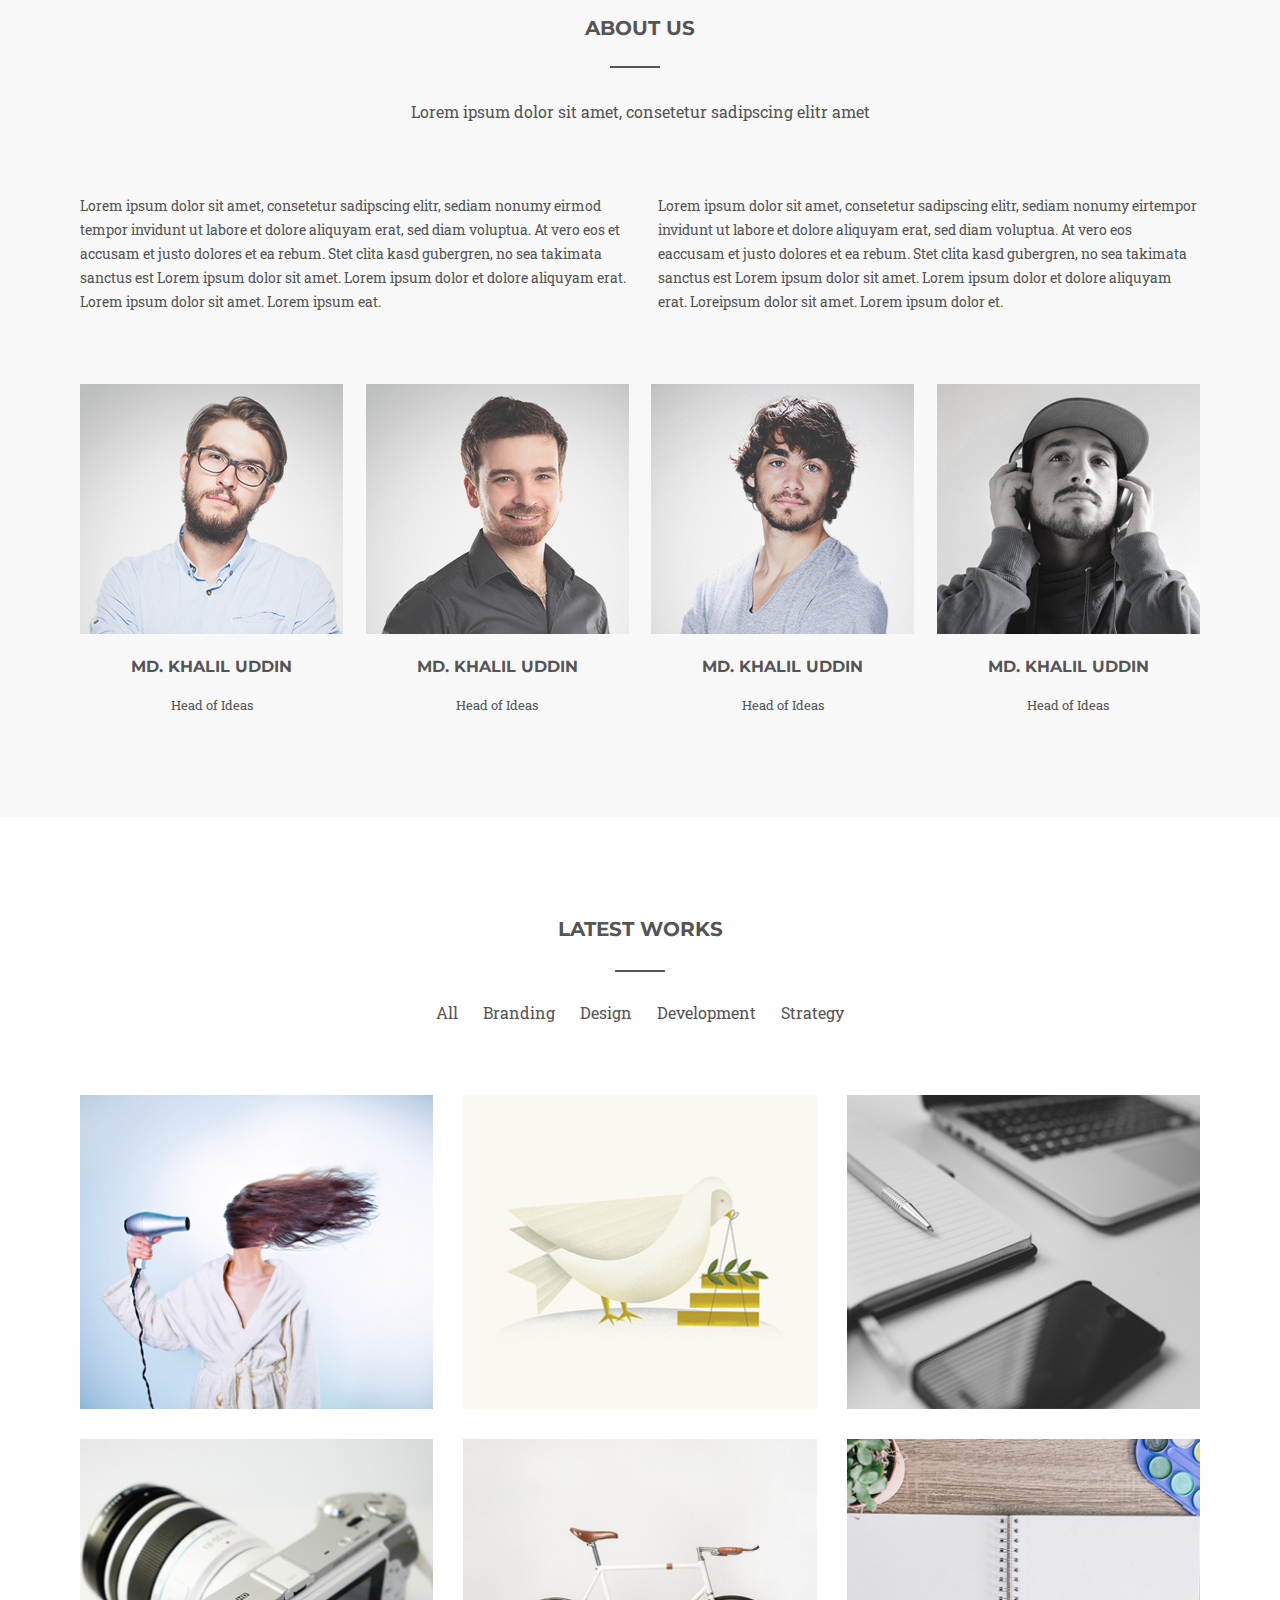
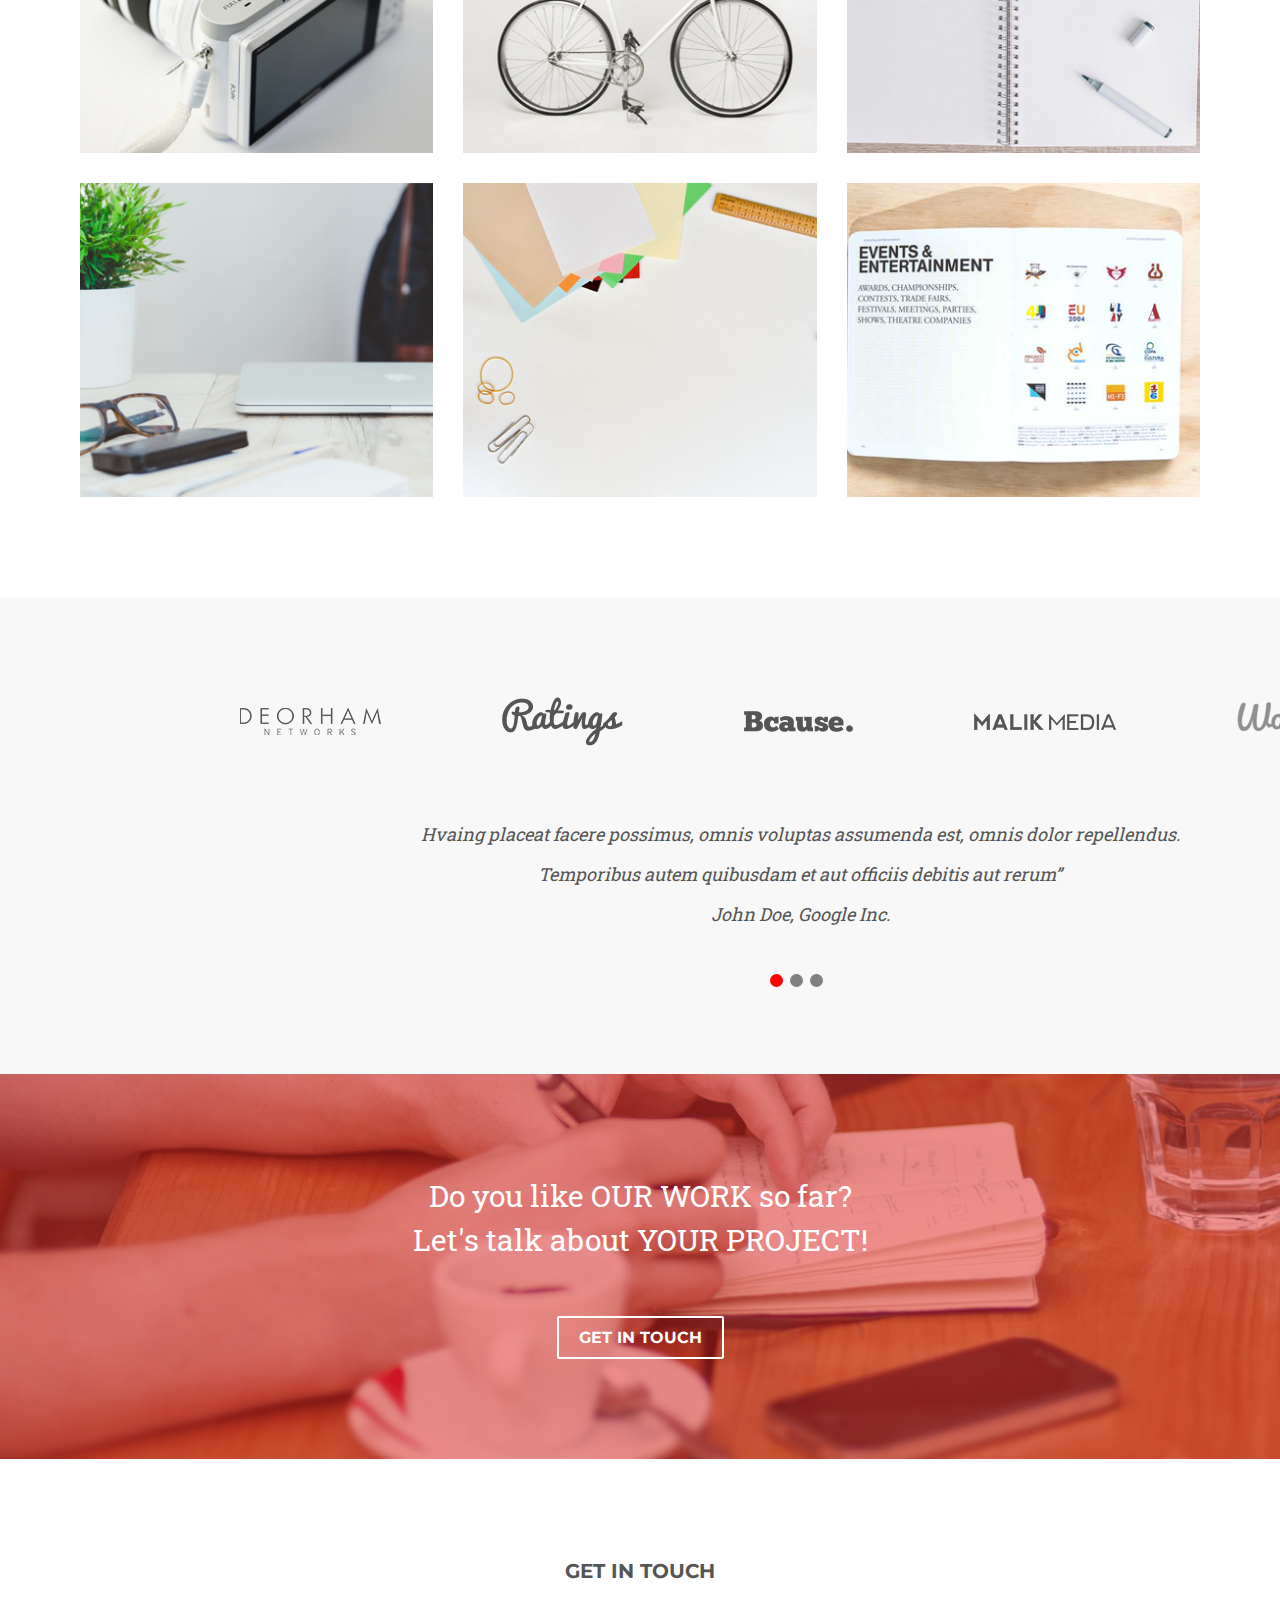
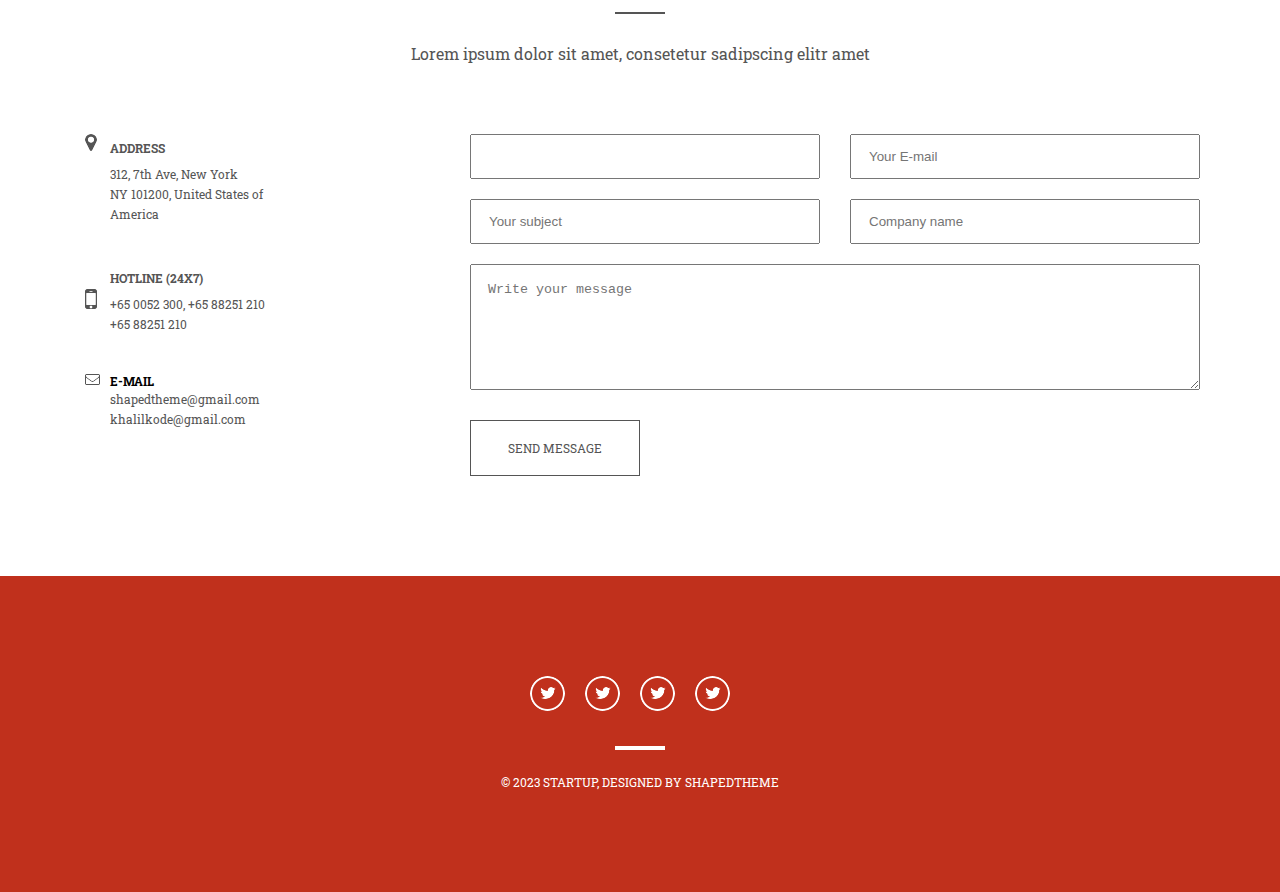
==== commit 6f8afb79: "Final" ====
--- a/Lessons/Progect/index.html
+++ b/Lessons/Progect/index.html
@@ -1,19 +1,22 @@
 <!DOCTYPE html>
-<html lang="en">
+<html lang="zxx">
 
 <head>
     <meta charset="UTF-8">
     <meta http-equiv="X-UA-Compatible" content="IE=edge">
     <meta name="viewport" content="width=device-width, initial-scale=1.0">
     <title>project</title>
+    <link href="https://fonts.googleapis.com/css2?family=Montserrat&display=swap" rel="stylesheet">
     <link href="https://fonts.googleapis.com/css2?family=Roboto+Slab&display=swap" rel="stylesheet">
-    <link href="https://fonts.googleapis.com/css2?family=Montserrat&display=swap" rel="stylesheet">
     <link rel="stylesheet" href="css/style.css">
 </head>
 
 <body>
+
+
     <header>
         <div class="container">
+
             <div class="header__inner">
                 <div class="header__top">
                     <a class="logo" href="#">
@@ -157,6 +160,8 @@
         </div>
     </section>
 
+  
+
     <section class="latest-works">
         <div class="container">
             <h2 class="latest-works__title"> Latest works</h2>
@@ -272,16 +277,44 @@
         </div>
     </section>
 
-    <section class="parallax">
-        <div class="container">
-            <h2 class="parallax__title">
-                Do you like OUR WORK so far?<br>
-                Let's talk about YOUR PROJECT!
-            </h2>
-            <a class="parallax__btn" href="#">Get in Touch</a>
-        </div>
-    </section>
-
+    <section class="links">
+        <div class="container">
+            <div class="links_markets">
+                <div class="links_img"><img src="img/layer_30_876.png" alt=""></div>
+                <div class="links_img"><img src="img/layer_31_877.png" alt=""></div>
+                <div class="links_img"><img src="img/layer_32_878.png" alt=""></div>
+                <div class="links_img"><img src="img/layer_33_879.png" alt=""></div>
+                <div class="links_img"><img src="img/layer_34_880.png" alt=""></div>
+            </div>
+            <div>
+                <h5 class="links_text_subtitle">
+                    Hvaing placeat facere possimus, omnis voluptas assumenda est, omnis dolor repellendus. Temporibus autem quibusdam et aut officiis debitis aut rerum”
+                </h5>
+                <h5 class="links_text_subtitle">
+                    John Doe, Google Inc.
+                </h5>
+            </div>
+            <div class="links_circles">
+                <div class="links_circle-active"></div>
+                <div class="links_circle"></div>
+                <div class="links_circle"></div>
+            </div>
+        </div>
+    </section>
+
+
+    <section class="get_in">
+        <div class="get_in_touch">
+            <div class="git_text">
+                <p>Do you like OUR WORK so far?</p>
+                <p>Let's talk about YOUR PROJECT!</p>
+            </div>
+            <div class="btn">
+                <a class="git_btn" href="#">Get in touch</a>
+            </div>
+        </div>
+    </section>
+    
     <section class="contact">
         <div class="container">
             <h2 class="contact__title">Get in touch</h2>
@@ -289,36 +322,37 @@
             <div class="contact__boxs">
                 <div class="contact__box">
                     <div class="contact__info">
-                        <h5 class="contact__info-title">Address</h5>
-                        <p class="contact__info-text">312, 7th Ave, New York
+                        <h5 class="contact__info-title">ADDRESS</h5>
+                        <p class="contact__info-text">
+                            312, 7th Ave, New York
                         </p>
                         <p class="contact__info-text">
                             NY 101200, United States of America
                         </p>
                     </div>
                     <div class="contact__order">
-                        <h5 class="contact__order-title">Hotline (24x7)</h5>
+                        <h5 class="contact__info-title">HOTLINE (24x7)</h5>
                         <a class="contact__info-phone" href="tel:+65 0052 300, +65 88251 210">
                             +65 0052 300, +65 88251 210
                         </a>
-                        <a class="contact__info-phone" href="+88 01723 511 340">
-                            +88 01723 511 340
+                        <a class="contact__info-phone" href="tel: +88 01723 511 340">
+                            +65 88251 210
                         </a>
                     </div>
                     <div class="contact__email">
-                        <h5 class="contact__email-title">E-mail</h5>
+                        <h5 class="contact__email-title">E-MAIL</h5>
                         <a class="contact__email-mail" href="mailto:shapedtheme@gmail.com">
                             shapedtheme@gmail.com
                         </a>
-                        <a class="contact__email-mail" href="mailto:khalilkode@gmail.com">
+                        <a class="contact__email-mail" href="mailto:
+                    khalilkode@gmail.com">
                             khalilkode@gmail.com
                         </a>
                     </div>
                 </div>
                 <div class="contact__form-wrap">
                     <form class="contact__form" method="POST">
-                        <label for="test"></label>
-                        <input id="test" class="contact__input" type="text" />
+                        <input class="contact__input" type="text" />
                         <input class="contact__input-email" type="email" placeholder="Your E-mail" />
                         <input class="contact__input-subject" type="text" placeholder="Your subject" />
                         <input class="contact__input-name" type="text" placeholder="Company name" />
@@ -326,28 +360,28 @@
                         <input class="contact__submit" type="submit" value="Send message" />
                     </form>
                 </div>
-
-                
-
             </div>
         </div>
     </section>
 
     <footer class="footer">
-        <div class="container">
-            <div class="footer__wrap"> 
-                <img class="footer__image" src="/img/twitterfooter.png" alt="twitterfooter.png" >
-                <img class="footer__image" src="/img/twitterfooter.png" alt="twitterfooter.png">
-                <img class="footer__image" src="/img/twitterfooter.png" alt="twitterfooter.png">
-                <img class="footer__image" src="/img/twitterfooter.png" alt="twitterfooter.png">
-            </div>
-
-            <div class="footer__bottom">
-                <p class="footer__bottom-text">© 2015 Startup, Designed by ShapedTheme</p>
-            </div>
+        <div class="footer__links">
+            <a class="footer__links-link" href="#">
+                <img src="img/layers.png" alt="twitter">
+            </a>
+            <a class="footer__links-link" href="#">
+                <img src="img/layers.png" alt="twitter">
+            </a>
+            <a class="footer__links-link" href="#">
+                <img src="img/layers.png" alt="twitter">
+            </a>
+            <a class="footer__links-link" href="#">
+                <img src="img/layers.png" alt="twitter"></a>
+        </div>
+        <div class="footer__text">
+            <p>© 2023 Startup, Designed by ShapedTheme</p>
         </div>
     </footer>
-
 </body>
 
 </html>--- a/Lessons/Progect/css/style.css
+++ b/Lessons/Progect/css/style.css
@@ -18,7 +18,6 @@
 h3,
 h4,
 h5,
-h6,
 p,
 ul[class],
 ol[class],
@@ -360,7 +359,6 @@
   grid-template-columns: repeat(3, 1fr);
   grid-template-rows: repeat(3, 1fr);
   grid-gap: 30px;
-  justify-content: space-between;
 }
 
 .works {
@@ -419,43 +417,56 @@
   display: inline;
 }
 
-.parallax{
-  padding: 89px 0;
-  background-image: url(../img/parallax-bg.png);
-  background-color: #ffffff;
-  box-shadow: inset 0 0 0 100vw rgba(231,40,40,0.5);
-  background-repeat: no-repeat;
-}
-
-.parallax__title{
-  font-family: 'Roboto Slab';
-  font-size: 30px;
-  line-height: 44px;
+.links {
+  padding: 100px 0;
+  width: 1600px;
+  height: 477px;
+  background-color: #f8f8f8;
+}
+
+.links_markets{
+  display: flex;
+  justify-content: space-between;
+  align-items: center;
+  margin-bottom: 68px;
+}
+
+.links_img{
+  display: inline;
+  margin: 0px;
+  padding: 0px;
+}
+
+.links_circles{
+  display: flex;
+  justify-content:center;
+  margin-top: 40px;
+}
+
+.links_circle-active{
+  width: 13px;
+  height: 13px;
+  border-radius: 6.5px;
+  background: red;
+  margin-right: 7px;
+}
+.links_circle {
+  width: 13px;
+  height: 13px;
+  border-radius: 6.5px;
+  background: grey;
+  margin-right: 7px;
+}
+
+.links_text_subtitle{
+  text-align: center;
+  font-size: 18px;
+  line-height: 40px;
   font-weight: 400;
-  color: #ffffff;
-  text-align: center;
-  margin-bottom: 53px;
-}
-
-.parallax__btn{
-    font-weight: bold;
-    border: 2px solid #ffffff;
-    border-radius: 2px;
-    font-size: 18px;
-    line-height: 44px;
-    text-transform: uppercase;
-    color: #ffffff;
-    display: block;
-    margin: 0 auto;
-    text-align: center;
-    width: 180px;
-    height: 50px;
-}
-
-.parallax__btn:hover{
-    border: 2px solid red;
-    font-size: 24px;
-    width: 200px;
+  font-style: italic;
+  color: #555555; 
+  margin: 0 auto;
+  max-width: 764px;
 }
 
 .contact {
@@ -463,31 +474,25 @@
 }
 
 .contact__title {
-  position: relative;
+  text-align: center;
   font-family: "Montserrat", sans-serif;
   font-size: 20px;
-  line-height: 24px;
-  text-transform: uppercase;
-  color: #555555;
-  margin-bottom: 59px;
-  text-align: center;
+  text-transform: uppercase;
+  color: #555555;
 }
 
 .contact__title::after {
-  position: absolute;
   content: "";
-  left: 530px;
-  top: 50px;
+  display: block;
   width: 50px;
-  height: 2px;
-  background-color: #555555;
+  border-bottom: 2px solid;
+  margin: 29px auto;
 }
 
 .contact__text {
+  text-align: center;
   font-size: 16px;
-  line-height: 24px;
-  color: #555555;
-  text-align: center;
+  color: #555555;
   margin-bottom: 70px;
 }
 
@@ -501,28 +506,26 @@
   margin-bottom: 40px;
 }
 
+.contact__info-title {
+  line-height: 30px;
+  text-transform: uppercase;
+  color: #555555;
+}
+
+.contact__info-text {
+  font-size: 12px;
+  line-height: 20px;
+  color: #555555;
+}
+
 .contact__info::before {
   position: absolute;
   content: "";
-  background: url(../img/mail-icon.png) no-repeat;
+  background: url(../img/icon-map.png) no-repeat;
+  left: -25px;
+  top: 2;
   width: 12px;
-  height: 20px;
-  left: -25px;
-  top: 2px;
-}
-
-
-.contact__info-title {
-  font-family: "Montserrat", sans-serif;
-  line-height: 30px;
-  text-transform: uppercase;
-  color: #555555;
-}
-
-.contact__info-text {
-  font-size: 12px;
-  line-height: 20px;
-  color: #555555;
+  height: 17px;
 }
 
 .contact__order {
@@ -536,17 +539,10 @@
   position: absolute;
   content: "";
   background: url(../img/phone-icon.png) no-repeat;
+  left: -25px;
+  top: 25px;
   width: 12px;
   height: 20px;
-  left: -25px;
-  top: 2px;
-}
-
-.contact__order-title {
-  font-family: "Montserrat", sans-serif;
-  line-height: 30px;
-  text-transform: uppercase;
-  color: #555555;
 }
 
 .contact__info-phone {
@@ -562,18 +558,11 @@
 .contact__email::before {
   position: absolute;
   content: "";
-  background: url(../img/phone-icon.png) no-repeat;
-  width: 12px;
-  height: 20px;
+  background: url(../img/mail-icon.png) no-repeat;
   left: -25px;
-  top: 2px;
-}
-
-.contact__email-title {
-  font-family: "Montserrat", sans-serif;
-  line-height: 30px;
-  text-transform: uppercase;
-  color: #555555;
+  top: 2;
+  width: 17px;
+  height: 15px;
 }
 
 .contact__email-mail {
@@ -598,33 +587,26 @@
   padding: 17px;
   margin-right: 30px;
   margin-bottom: 20px;
-  color: #555555;
-}
-
-.contact__input:hover {
-  border: 1px solid red;
 }
 
 .contact__input-email {
   width: 350px;
+  margin-bottom: 20px;
   height: 45px;
   padding: 17px;
-  margin-bottom: 20px;
 }
 
 .contact__input-subject {
   width: 350px;
+  margin-right: 30px;
   height: 45px;
   padding: 17px;
-  margin-right: 30px;
-  margin-bottom: 20px;
 }
 
 .contact__input-name {
   width: 350px;
   height: 45px;
   padding: 17px;
-  margin-bottom: 20px;
 }
 
 .contact__input-area {
@@ -634,63 +616,97 @@
 }
 
 .contact__submit {
-  margin-top: 20px;
+  margin-top: 30px;
   width: 170px;
   padding: 17px 36px;
   cursor: pointer;
-  font-size: 12px;
-  line-height: 20px;
-  text-transform: uppercase;
-  letter-spacing: 0.05em;
-  color: #555555;
-}
-
-.footer{
-  padding: 100px 0;
-  background-color: #c0301c;
-}
-
-.footer__wrap{
-  display:flex;
-  justify-content: center;
-}
-
-.footer__ellipse{
-  width: 35px;
-  height: 35px;
-  border: 2px solid #ffffff;
-}
-
-.footer__image{
-  margin-right: 14px;
-}
-
-.footer__bottom{
-
-}
-
-.footer__bottom-text{
-  position: relative;
-  font-family: 'Roboto Slab';
+  background-color: #fff;
+  font-family: "Roboto Slab";
   font-size: 12px;
   line-height: 20px;
   font-weight: 400;
   text-transform: uppercase;
+  color: #555555;
+  border: 1px solid #555555;
+}
+
+.get_in_touch {
+  background: url(../img/bg-get.png) no-repeat;
+  background-repeat: no-repeat;
+  background-size: cover;
+  text-align: center;
+  box-shadow: inset 0 0 0 100vw rgba(231, 40, 40, 0.5);
+}
+
+.git_text {
+  padding-top: 100px;
+  font-family: "Roboto Slab", sans-serif;
+  font-size: 30px;
+  line-height: 44px;
+  font-weight: 400;
   color: #ffffff;
-  text-align: center;
-  margin-top: 61px;
-}
-
-.footer__bottom-text::before{
+}
+
+.btn {
+  margin-top: 54px;
+  padding-bottom: 100px;
+}
+
+.git_btn {
+  display: inline-block;
+  font-family: "Montserrat", sans-serif;
+  font-weight: bold;
+  font-size: 16px;
+  text-transform: uppercase;
+  color: #fff;
+  border: 2px solid #ffffff;
+  border-radius: 2px;
+  padding: 10px 20px;
+  margin: 0 auto;
+}
+
+.git_btn:hover {
+  background-color: #fff;
+  color: #c0301c;
+  font-weight: bold;
+}
+
+footer {
+  padding: 100px 0;
+  background-color: #c0301c;
+}
+
+.footer__links {
+  position: relative;
+  display: flex;
+  justify-content: center;
+}
+
+.footer__links::after {
   position: absolute;
   content: "";
-  left: 535px;
-  top: -33px;
+  display: block;
   width: 50px;
-  height: 2px;
-  background-color: white;
-}
-
+  border: 2px solid #fff;
+  color: #ffffff;
+  top: 70px;
+  left: auto;
+}
+
+.footer__links-link {
+  margin-right: 20px;
+}
+
+.footer__text {
+  font-family: "Roboto Slab", sans-serif;
+  font-size: 12px;
+  line-height: 20px;
+  font-weight: 400;
+  text-transform: uppercase;
+  color: #ffffff;
+  text-align: center;
+  margin-top: 61px;
+}
 
 @media (max-width: 768px) {
   .services {
